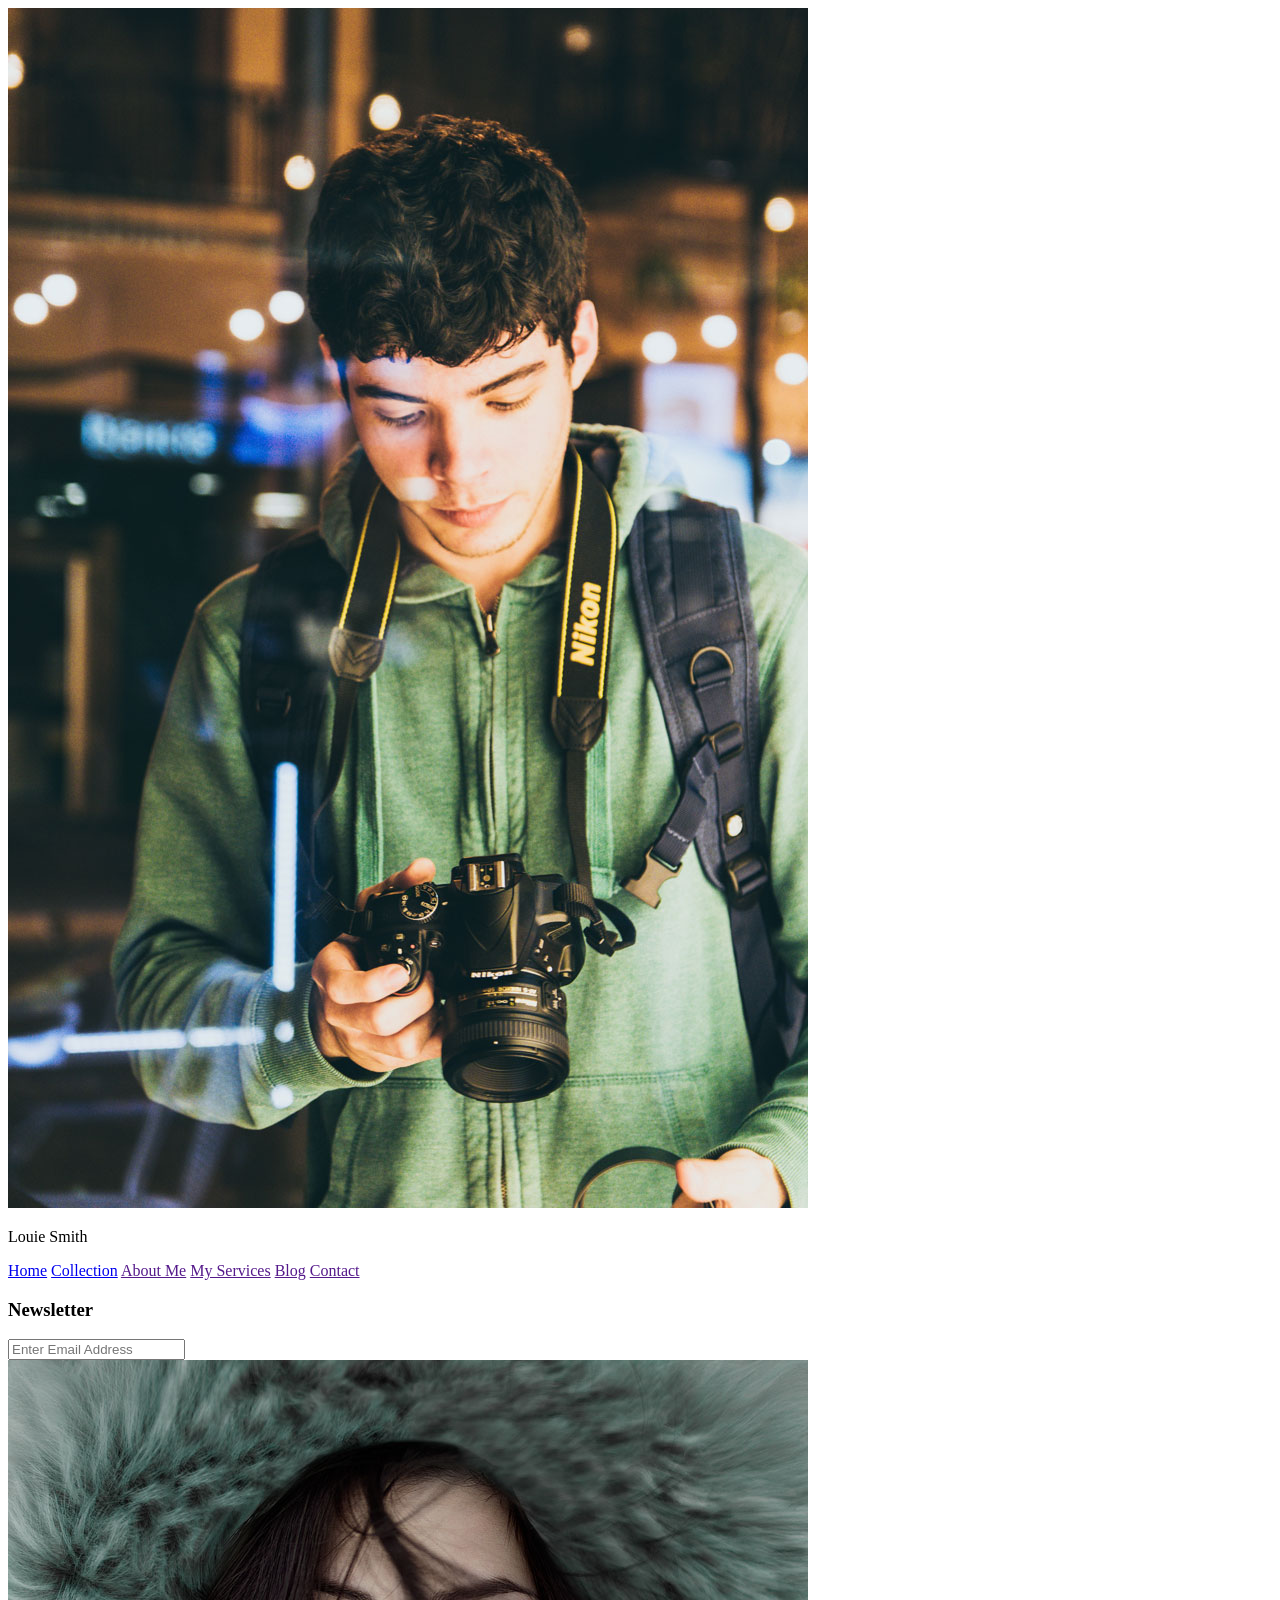
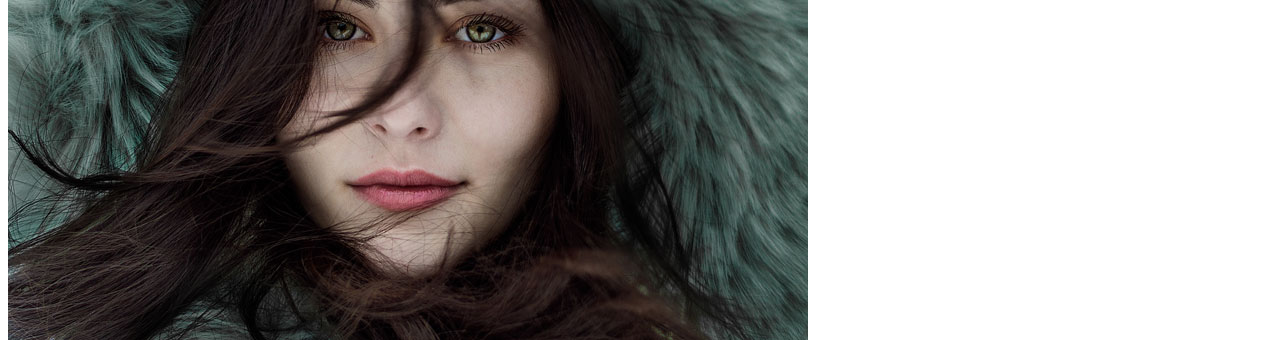
==== collection.html @ 83972a35 "First commit" ====
<!DOCTYPE html>
<html lang="en">
<head>
    <meta charset="UTF-8">
    <meta name="viewport" content="width=device-width, initial-scale=1.0">
    <title>Document</title>
    <link rel="stylesheet" href="collection.css">
</head>
<body>
    <header>
        <img id="menuicon" src="/images/iconauthor.jpg" alt="">
        <p>Louie Smith</p>
        <a href="/index.html">Home</a>
        <a href="/collection/collection.html">Collection</a>
        <a href="">About Me</a>
        <a href="">My Services</a>
        <a href="">Blog</a>
        <a href="">Contact</a>
        <h3>Newsletter</h3>
        <input type="text" placeholder="Enter Email Address">
    </header>   
    <section id="primeira_linha">
        <img src="/images/image_1.jpg" alt="">
    </section>
    
</body>
</html>
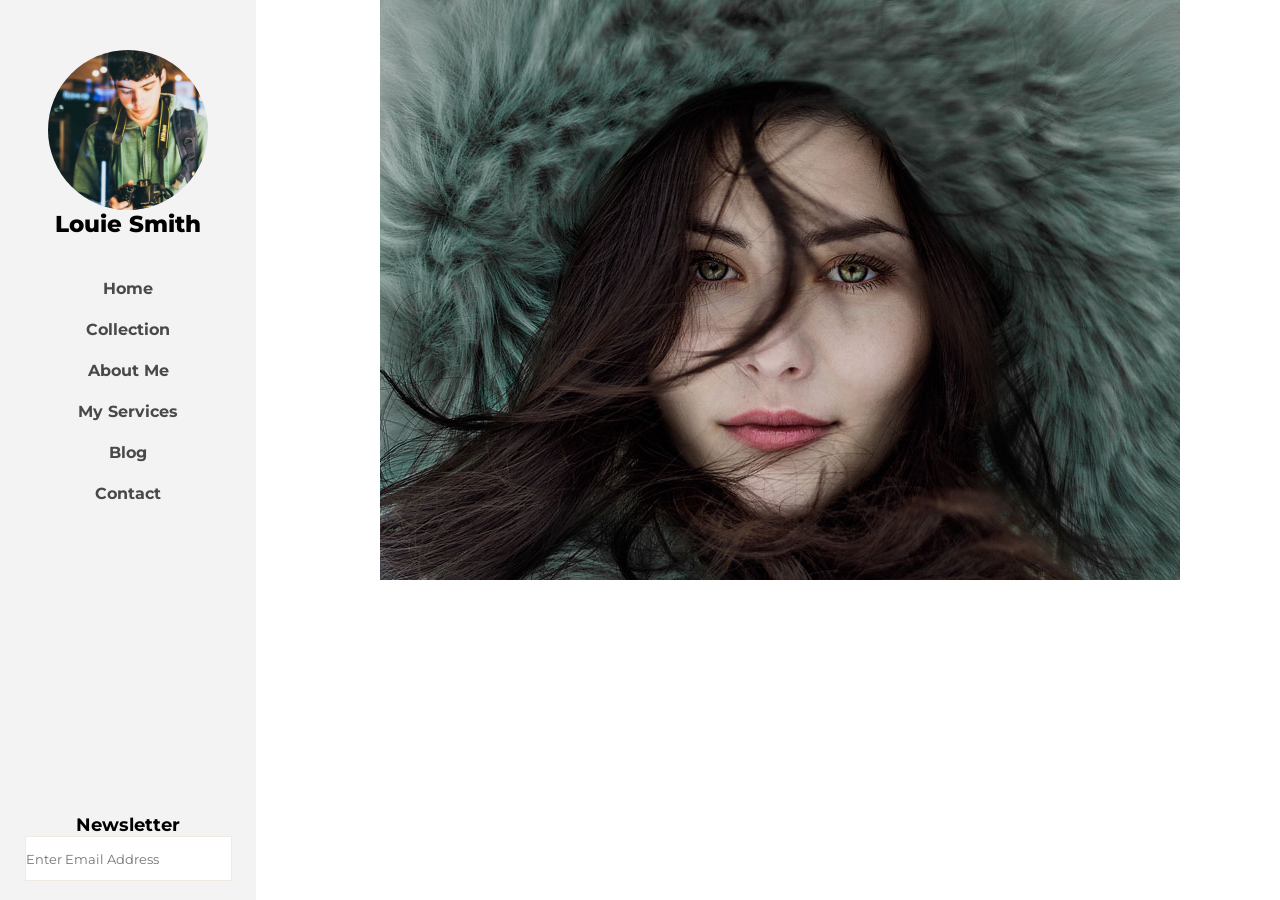
==== commit 93e435fd: "Atualizando" ====
--- a/collection.html
+++ b/collection.html
@@ -4,21 +4,30 @@
     <meta charset="UTF-8">
     <meta name="viewport" content="width=device-width, initial-scale=1.0">
     <title>Document</title>
-    <link rel="stylesheet" href="collection.css">
+    <link rel="stylesheet" href="style.css">
+    <link rel="preconnect" href="https://fonts.googleapis.com">
+    <link rel="preconnect" href="https://fonts.gstatic.com" crossorigin>
+    <link href="https://fonts.googleapis.com/css2?family=Montserrat:ital,wght@0,100..900;1,100..900&display=swap" rel="stylesheet">
+    <link rel="preconnect" href="https://fonts.googleapis.com">
+    <link rel="preconnect" href="https://fonts.gstatic.com" crossorigin>
+    <link href="https://fonts.googleapis.com/css2?family=Herr+Von+Muellerhoff&display=swap" rel="stylesheet">
+    <link rel="preconnect" href="https://fonts.googleapis.com">
+    <link rel="preconnect" href="https://fonts.gstatic.com" crossorigin>
+    <link href="https://fonts.googleapis.com/css2?family=Poppins:ital,wght@0,100;0,200;0,300;0,400;0,500;0,600;0,700;0,800;0,900;1,100;1,200;1,300;1,400;1,500;1,600;1,700;1,800;1,900&display=swap" rel="stylesheet">
 </head>
 <body>
     <header>
-        <img id="menuicon" src="/images/iconauthor.jpg" alt="">
+        <img id="menuicon" src="images/iconauthor.jpg" alt="">
         <p>Louie Smith</p>
-        <a href="/index.html">Home</a>
-        <a href="/collection/collection.html">Collection</a>
+        <a href="./index.html">Home</a>
+        <a href="./collection.html">Collection</a>
         <a href="">About Me</a>
         <a href="">My Services</a>
         <a href="">Blog</a>
         <a href="">Contact</a>
-        <h3>Newsletter</h3>
+        <h2>Newsletter</h2>
         <input type="text" placeholder="Enter Email Address">
-    </header>   
+    </header>
     <section id="primeira_linha">
         <img src="/images/image_1.jpg" alt="">
     </section>
--- a/style.css
+++ b/style.css
@@ -0,0 +1,11 @@
+/* GLOBAL */
+@import url(./css/global/global.css);
+@import url(./css/global/footer.css);
+
+/* HEADER */
+@import url(./css/header/header.css);
+
+/* PAGINAS */
+@import url(./css/page/about.css);
+@import url(./css/page/collection.css);
+@import url(./css/page/fotos.css);
